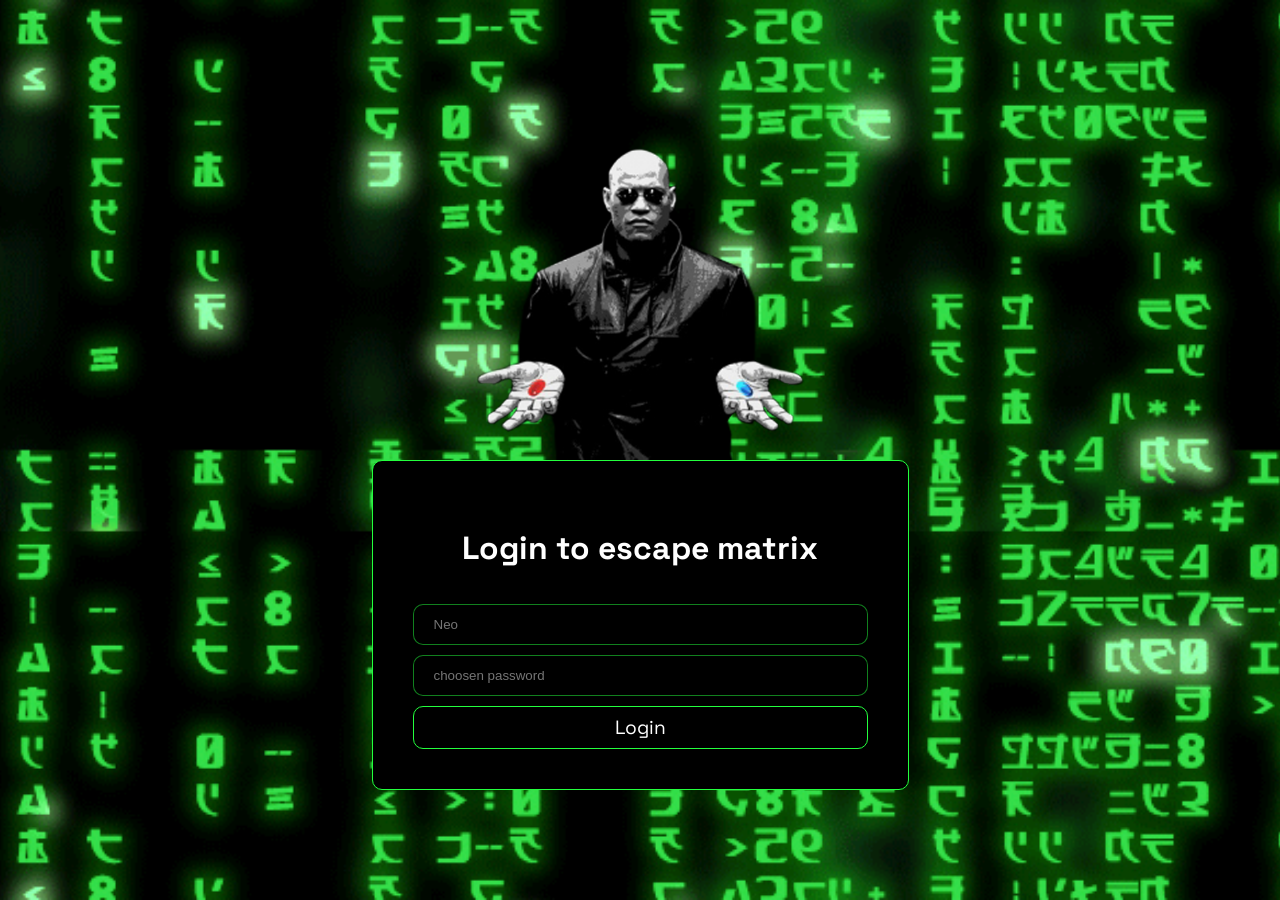
==== index.html @ f2013b8a "first commit" ====
<!DOCTYPE html>
<html lang="en">

<head>
    <link rel="stylesheet" href="style.css">
    <meta charset="UTF-8">
    <meta name="viewport" content="width=device-width, initial-scale=1.0">
    <title>Document</title>
    <link rel="preconnect" href="https://fonts.googleapis.com">
    <link rel="preconnect" href="https://fonts.gstatic.com" crossorigin>
    <link
        href="https://fonts.googleapis.com/css2?family=Roboto:ital,wght@0,100..900;1,100..900&family=Space+Grotesk:wght@300..700&display=swap"
        rel="stylesheet">
</head>

<body>
    <div class="background-image container">
        <div class="pills-container">
            <img src="./public/images/pngegg.png" alt="pills" class="pills"></img>
        </div>
        <form class="login">
            <h2>Login to escape matrix</h2>
                <input placeholder="Neo"  type="text" />
                <input placeholder="choosen password" type="text" />
                <button class="login-button">
                    <p>Login</p>
                    <!-- <div class="red-pill"></div> -->
                </button>
        </form>
    </div>
</body>

</html>
---- style.css ----
body {
  padding: 0%;
  margin: 0%;
}

.background-image {
  background-image: url("./public/images/matrix.gif");
  background-size: cover;
  background-position: center;
  background-repeat: no-repeat;
  height: 100vh;
}

.pills-container:hover ~ .background-image {
  background-image: url("./public/images/matrix-still.png");
}

.container {
  display: flex;
  flex-direction: column;
  justify-content: center;
  align-items: center;
  height: 100vh;
}

.pills {
  width: 400px;
  position: relative;
  top: 2.3rem;
}

.login-button {
  width: 100%;
  border-radius: 10px;
  border: 1px solid #23ff3d;
  background-color: black;
  color: white;
  font-family: "Space Grotesk", sans-serif;
  font-size: 1.2rem;
  cursor: pointer;
  margin-top: 10px;
  line-height: 0;
}

.login-button:hover {
  background-color: #23ff3d;
  color: black;
  transition: all 0.4s ease-in;
}



.red-pill {
  width: 40px;
  height: 15px;
  border-radius: 40%;
  rotate: 45deg;
  background: rgb(222, 90, 90);
  background: linear-gradient(
    79deg,
    rgb(242, 83, 83) 37%,
    rgba(190, 18, 18, 1) 97%
  );
  position: absolute;
}

.red-pill:hover {
  scale: 1.1;
  rotate: 35deg;
}

.login {
  background-color: rgb(0, 0, 0);
  padding: 40px;
  border-radius: 10px;
  border: 1px solid #23ff3d;
  color: white;
  text-align: center;
  font-family: "Space Grotesk", sans-serif;
}

.login h2 {
  font-size: 2rem;
}

.form-element {
  padding: 5px 1rem;
}



input[type="text"] {
  width: 100%;
  padding: 12px 0px 12px 20px;
  margin-top: 10px;
  background-color: black;
  border-radius: 10px;
  border: 1px solid #23ff3d80;
  color: white;
  box-sizing: border-box; /* Added line */
}

input:focus {
  outline: none;
  border-color: #23ff3d;
}
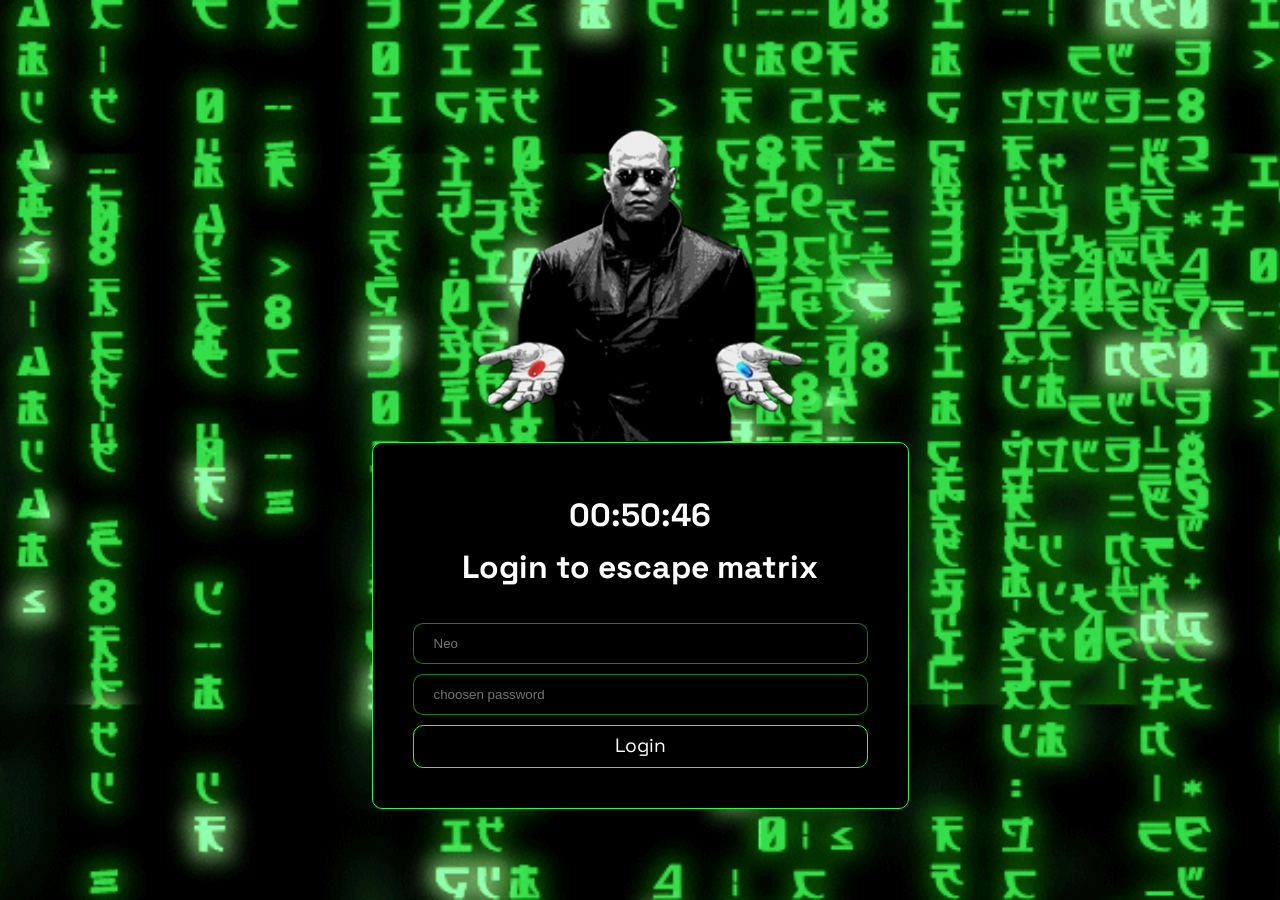
==== commit a7b46cb1: "week2" ====
--- a/index.html
+++ b/index.html
@@ -11,6 +11,7 @@
     <link
         href="https://fonts.googleapis.com/css2?family=Roboto:ital,wght@0,100..900;1,100..900&family=Space+Grotesk:wght@300..700&display=swap"
         rel="stylesheet">
+        
 </head>
 
 <body>
@@ -18,11 +19,12 @@
         <div class="pills-container">
             <img src="./public/images/pngegg.png" alt="pills" class="pills"></img>
         </div>
-        <form class="login">
+        <form class="login" id="loginForm">
+            <h3 class="time"  id="clock"></h3>
             <h2>Login to escape matrix</h2>
-                <input placeholder="Neo"  type="text" />
-                <input placeholder="choosen password" type="text" />
-                <button class="login-button">
+                <input placeholder="Neo" id="username"  type="text" />
+                <input placeholder="choosen password" id="password" type="text" />
+                <button onclick="storeCredentials(event)" class="login-button">
                     <p>Login</p>
                     <!-- <div class="red-pill"></div> -->
                 </button>
@@ -30,4 +32,6 @@
     </div>
 </body>
 
+<script src="index.js"></script>
+
 </html>
--- a/style.css
+++ b/style.css
@@ -23,10 +23,19 @@
   height: 100vh;
 }
 
+.hidden{
+  display: none;
+}
+
 .pills {
   width: 400px;
   position: relative;
   top: 2.3rem;
+}
+
+.time{
+  line-height: 0%;
+  font-size: 2rem;
 }
 
 .login-button {
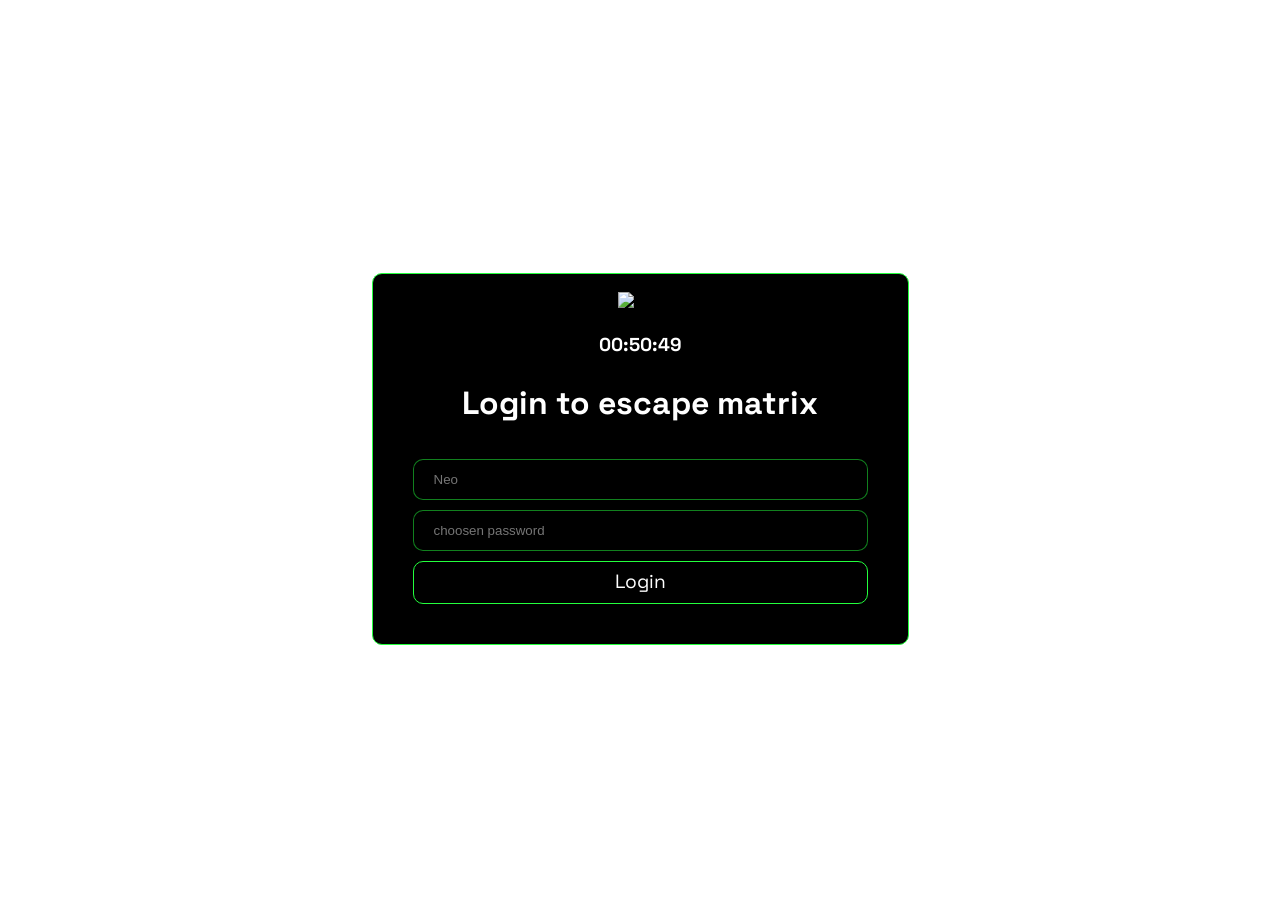
==== commit 4ec97824: "week3" ====
--- a/index.html
+++ b/index.html
@@ -11,7 +11,7 @@
     <link
         href="https://fonts.googleapis.com/css2?family=Roboto:ital,wght@0,100..900;1,100..900&family=Space+Grotesk:wght@300..700&display=swap"
         rel="stylesheet">
-        
+
 </head>
 
 <body>
@@ -20,18 +20,19 @@
             <img src="./public/images/pngegg.png" alt="pills" class="pills"></img>
         </div>
         <form class="login" id="loginForm">
-            <h3 class="time"  id="clock"></h3>
+            <h3 class="time" id="clock"></h3>
             <h2>Login to escape matrix</h2>
-                <input placeholder="Neo" id="username"  type="text" />
-                <input placeholder="choosen password" id="password" type="text" />
-                <button onclick="storeCredentials(event)" class="login-button">
-                    <p>Login</p>
-                    <!-- <div class="red-pill"></div> -->
-                </button>
+            <input placeholder="Neo" id="username" type="text" />
+            <input placeholder="choosen password" id="password" type="text" />
+            <button onclick="storeCredentials(event)" class="login-button">
+                <p>Login</p>
+                <!-- <div class="red-pill"></div> -->
+            </button>
         </form>
     </div>
+    <script src="index.js"></script>
 </body>
 
-<script src="index.js"></script>
+
 
 </html>
--- a/style.css
+++ b/style.css
@@ -23,19 +23,10 @@
   height: 100vh;
 }
 
-.hidden{
-  display: none;
-}
-
 .pills {
   width: 400px;
   position: relative;
   top: 2.3rem;
-}
-
-.time{
-  line-height: 0%;
-  font-size: 2rem;
 }
 
 .login-button {
@@ -114,3 +105,51 @@
   border-color: #23ff3d;
 }
 
+.table-container {
+  max-width: 600px;
+  margin: auto;
+  background: white;
+  padding: 20px;
+  border-radius: 8px;
+  box-shadow: 0 0 10px rgba(0, 0, 0, 0.1);
+}
+
+#form {
+  display: flex;
+  flex-direction: column;
+  gap: 10px;
+}
+
+#className {
+  padding: 8px;
+  border: 1px solid #ccc;
+  border-radius: 5px;
+}
+
+table {
+  width: 100%;
+  border-collapse: collapse;
+  margin-top: 20px;
+}
+
+th, td {
+  padding: 10px;
+  border: 1px solid #ddd;
+  text-align: left;
+}
+
+th {
+  background-color: #007bff;
+  color: white;
+}
+
+.delete-btn {
+  background: none;
+  border: none;
+  cursor: pointer;
+  font-size: 18px;
+}
+
+.highlight {
+  background-color: yellow !important;
+}
